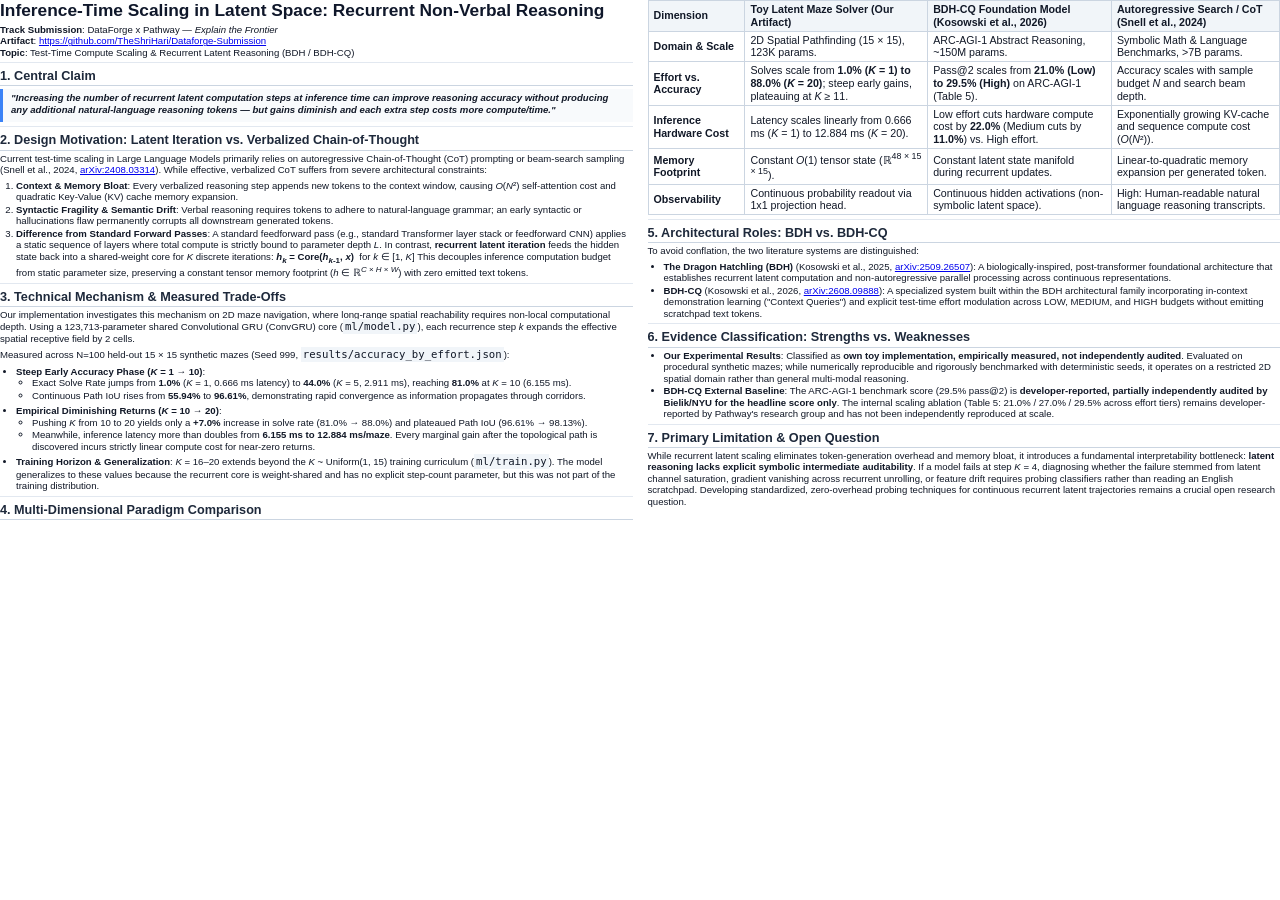
==== docs/one-page-summary.html @ 1d72c13e "docs: finalize hackathon documentation, MIT license, PDF summary, and verification checklist" ====
<!DOCTYPE html>
<html lang="en">
<head>
<meta charset="UTF-8">
<title>Inference-Time Scaling in Latent Space - Summary</title>
<style>
  @page {
    size: letter;
    margin: 0.3in;
  }
  body {
    font-family: -apple-system, BlinkMacSystemFont, "Segoe UI", Roboto, "Helvetica Neue", Arial, sans-serif;
    font-size: 7.2pt;
    line-height: 1.2;
    column-count: 2;
    column-gap: 15px;
    color: #111827;
    margin: 0;
    padding: 0;
  }
  h1 {
    font-size: 13pt;
    margin: 0 0 3px 0;
    color: #0f172a;
    font-weight: 700;
  }
  h3 {
    font-size: 9.5pt;
    margin: 6px 0 2px 0;
    color: #1e293b;
    border-bottom: 1px solid #cbd5e1;
    padding-bottom: 1px;
    font-weight: 600;
  }
  p {
    margin: 0 0 4px 0;
  }
  blockquote {
    margin: 3px 0;
    padding: 3px 8px;
    background: #f8fafc;
    border-left: 3px solid #3b82f6;
    font-style: italic;
  }
  table {
    width: 100%;
    border-collapse: collapse;
    margin: 4px 0;
    font-size: 8pt;
  }
  th, td {
    border: 1px solid #cbd5e1;
    padding: 2px 5px;
    text-align: left;
  }
  th {
    background: #f1f5f9;
    font-weight: 600;
  }
  ul, ol {
    margin: 0 0 4px 0;
    padding-left: 16px;
  }
  li {
    margin-bottom: 1px;
  }
  hr {
    border: none;
    border-top: 1px solid #e2e8f0;
    margin: 4px 0;
  }
  code {
    font-family: monospace;
    font-size: 8pt;
    background: #f1f5f9;
    padding: 1px 2px;
  }
</style>
</head>
<body>
<h1>Inference-Time Scaling in Latent Space: Recurrent Non-Verbal Reasoning</h1>

<p><strong>Track Submission</strong>: DataForge x Pathway — <em>Explain the Frontier</em><br />
<strong>Artifact</strong>: <a href="https://github.com/TheShriHari/Dataforge-Submission">https://github.com/TheShriHari/Dataforge-Submission</a><br />
<strong>Topic</strong>: Test-Time Compute Scaling &amp; Recurrent Latent Reasoning (BDH / BDH-CQ)</p>

<hr />

<h3>1. Central Claim</h3>

<blockquote>
  <p><strong>"Increasing the number of recurrent latent computation steps at inference time can improve reasoning accuracy without producing any additional natural-language reasoning tokens — but gains diminish and each extra step costs more compute/time."</strong></p>
</blockquote>

<hr />

<h3>2. Design Motivation: Latent Iteration vs. Verbalized Chain-of-Thought</h3>

<p>Current test-time scaling in Large Language Models primarily relies on autoregressive Chain-of-Thought (CoT) prompting or beam-search sampling (Snell et al., 2024, <a href="https://arxiv.org/abs/2408.03314">arXiv:2408.03314</a>). While effective, verbalized CoT suffers from severe architectural constraints:</p>

<ol>
<li><strong>Context &amp; Memory Bloat</strong>: Every verbalized reasoning step appends new tokens to the context window, causing <i>O</i>(<i>N</i>²) self-attention cost and quadratic Key-Value (KV) cache memory expansion.</li>
<li><strong>Syntactic Fragility &amp; Semantic Drift</strong>: Verbal reasoning requires tokens to adhere to natural-language grammar; an early syntactic or hallucinations flaw permanently corrupts all downstream generated tokens.</li>
<li><strong>Difference from Standard Forward Passes</strong>: A standard feedforward pass (e.g., standard Transformer layer stack or feedforward CNN) applies a static sequence of layers where total compute is strictly bound to parameter depth <i>L</i>. In contrast, <strong>recurrent latent iteration</strong> feeds the hidden state back into a shared-weight core for <i>K</i> discrete iterations:
<b><i>h<sub>k</sub></i> = Core(<i>h</i><sub><i>k</i>-1</sub>, <i>x</i>)</b> &nbsp;for <i>k</i> ∈ [1, <i>K</i>]
This decouples inference computation budget from static parameter size, preserving a constant tensor memory footprint (<i>h</i> ∈ ℝ<sup><i>C</i> × <i>H</i> × <i>W</i></sup>) with zero emitted text tokens.</li>
</ol>

<hr />

<h3>3. Technical Mechanism &amp; Measured Trade-Offs</h3>

<p>Our implementation investigates this mechanism on 2D maze navigation, where long-range spatial reachability requires non-local computational depth. Using a 123,713-parameter shared Convolutional GRU (ConvGRU) core (<code>ml/model.py</code>), each recurrence step <i>k</i> expands the effective spatial receptive field by 2 cells. </p>

<p>Measured across N=100 held-out 15 × 15 synthetic mazes (Seed 999, <code>results/accuracy_by_effort.json</code>):</p>

<ul>
<li><strong>Steep Early Accuracy Phase (<i>K</i> = 1 → 10)</strong>:
<ul>
<li>Exact Solve Rate jumps from <strong>1.0%</strong> (<i>K</i> = 1, 0.666 ms latency) to <strong>44.0%</strong> (<i>K</i> = 5, 2.911 ms), reaching <strong>81.0%</strong> at <i>K</i> = 10 (6.155 ms).</li>
<li>Continuous Path IoU rises from <strong>55.94%</strong> to <strong>96.61%</strong>, demonstrating rapid convergence as information propagates through corridors.</li>
</ul></li>
<li><strong>Empirical Diminishing Returns (<i>K</i> = 10 → 20)</strong>:
<ul>
<li>Pushing <i>K</i> from 10 to 20 yields only a <strong>+7.0%</strong> increase in solve rate (81.0% → 88.0%) and plateaued Path IoU (96.61% → 98.13%).</li>
<li>Meanwhile, inference latency more than doubles from <strong>6.155 ms to 12.884 ms/maze</strong>. Every marginal gain after the topological path is discovered incurs strictly linear compute cost for near-zero returns.</li>
</ul></li>
<li><strong>Training Horizon &amp; Generalization</strong>: <i>K</i> = 16–20 extends beyond the <i>K</i> ~ Uniform(1, 15) training curriculum (<code>ml/train.py</code>). The model generalizes to these values because the recurrent core is weight-shared and has no explicit step-count parameter, but this was not part of the training distribution.</li>
</ul>

<hr />

<h3>4. Multi-Dimensional Paradigm Comparison</h3>

<table>
<thead>
<tr>
  <th>Dimension</th>
  <th>Toy Latent Maze Solver (Our Artifact)</th>
  <th>BDH-CQ Foundation Model (Kosowski et al., 2026)</th>
  <th>Autoregressive Search / CoT (Snell et al., 2024)</th>
</tr>
</thead>
<tbody>
<tr>
  <td><strong>Domain &amp; Scale</strong></td>
  <td>2D Spatial Pathfinding (15 × 15), 123K params.</td>
  <td>ARC-AGI-1 Abstract Reasoning, ~150M params.</td>
  <td>Symbolic Math &amp; Language Benchmarks, &gt;7B params.</td>
</tr>
<tr>
  <td><strong>Effort vs. Accuracy</strong></td>
  <td>Solves scale from <strong>1.0% (<i>K</i> = 1) to 88.0% (<i>K</i> = 20)</strong>; steep early gains, plateauing at <i>K</i> ≥ 11.</td>
  <td>Pass@2 scales from <strong>21.0% (Low) to 29.5% (High)</strong> on ARC-AGI-1 (Table 5).</td>
  <td>Accuracy scales with sample budget <i>N</i> and search beam depth.</td>
</tr>
<tr>
  <td><strong>Inference Hardware Cost</strong></td>
  <td>Latency scales linearly from 0.666 ms (<i>K</i> = 1) to 12.884 ms (<i>K</i> = 20).</td>
  <td>Low effort cuts hardware compute cost by <strong>22.0%</strong> (Medium cuts by <strong>11.0%</strong>) vs. High effort.</td>
  <td>Exponentially growing KV-cache and sequence compute cost (<i>O</i>(<i>N</i>²)).</td>
</tr>
<tr>
  <td><strong>Memory Footprint</strong></td>
  <td>Constant <i>O</i>(1) tensor state (ℝ<sup>48 × 15 × 15</sup>).</td>
  <td>Constant latent state manifold during recurrent updates.</td>
  <td>Linear-to-quadratic memory expansion per generated token.</td>
</tr>
<tr>
  <td><strong>Observability</strong></td>
  <td>Continuous probability readout via 1x1 projection head.</td>
  <td>Continuous hidden activations (non-symbolic latent space).</td>
  <td>High: Human-readable natural language reasoning transcripts.</td>
</tr>
</tbody>
</table>

<hr />

<h3>5. Architectural Roles: BDH vs. BDH-CQ</h3>

<p>To avoid conflation, the two literature systems are distinguished:</p>

<ul>
<li><strong>The Dragon Hatchling (BDH)</strong> (Kosowski et al., 2025, <a href="https://arxiv.org/abs/2509.26507">arXiv:2509.26507</a>): A biologically-inspired, post-transformer foundational architecture that establishes recurrent latent computation and non-autoregressive parallel processing across continuous representations.</li>
<li><strong>BDH-CQ</strong> (Kosowski et al., 2026, <a href="https://arxiv.org/abs/2608.09888">arXiv:2608.09888</a>): A specialized system built within the BDH architectural family incorporating in-context demonstration learning ("Context Queries") and explicit test-time effort modulation across LOW, MEDIUM, and HIGH budgets without emitting scratchpad text tokens.</li>
</ul>

<hr />

<h3>6. Evidence Classification: Strengths vs. Weaknesses</h3>

<ul>
<li><strong>Our Experimental Results</strong>: Classified as <strong>own toy implementation, empirically measured, not independently audited</strong>. Evaluated on procedural synthetic mazes; while numerically reproducible and rigorously benchmarked with deterministic seeds, it operates on a restricted 2D spatial domain rather than general multi-modal reasoning.</li>
<li><strong>BDH-CQ External Baseline</strong>: The ARC-AGI-1 benchmark score (29.5% pass@2) is <strong>developer-reported, partially independently audited by Bielik/NYU for the headline score only</strong>. The internal scaling ablation (Table 5: 21.0% / 27.0% / 29.5% across effort tiers) remains developer-reported by Pathway's research group and has not been independently reproduced at scale.</li>
</ul>

<hr />

<h3>7. Primary Limitation &amp; Open Question</h3>

<p>While recurrent latent scaling eliminates token-generation overhead and memory bloat, it introduces a fundamental interpretability bottleneck: <strong>latent reasoning lacks explicit symbolic intermediate auditability</strong>. If a model fails at step <i>K</i> = 4, diagnosing whether the failure stemmed from latent channel saturation, gradient vanishing across recurrent unrolling, or feature drift requires probing classifiers rather than reading an English scratchpad. Developing standardized, zero-overhead probing techniques for continuous recurrent latent trajectories remains a crucial open research question.</p>

</body>
</html>
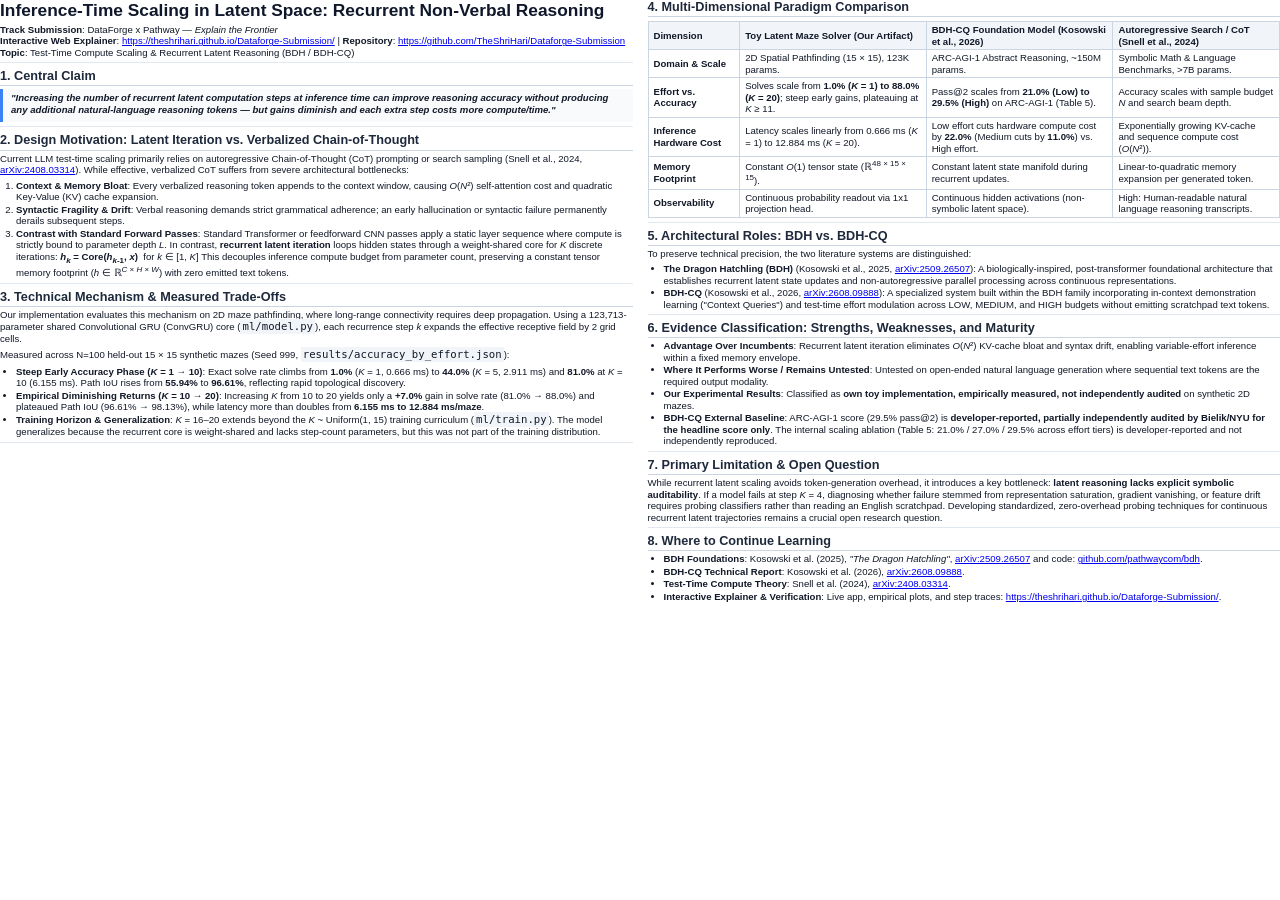
==== commit c4996319: "docs: update one-page summary with live GitHub Pages link and strict compliance with Pathway problem" ====
--- a/docs/one-page-summary.html
+++ b/docs/one-page-summary.html
@@ -31,6 +31,7 @@
     border-bottom: 1px solid #cbd5e1;
     padding-bottom: 1px;
     font-weight: 600;
+    break-after: avoid;
   }
   p {
     margin: 0 0 4px 0;
@@ -46,7 +47,9 @@
     width: 100%;
     border-collapse: collapse;
     margin: 4px 0;
-    font-size: 8pt;
+    font-size: 7.2pt;
+    break-inside: avoid;
+    page-break-inside: avoid;
   }
   th, td {
     border: 1px solid #cbd5e1;
@@ -81,7 +84,7 @@
 <h1>Inference-Time Scaling in Latent Space: Recurrent Non-Verbal Reasoning</h1>
 
 <p><strong>Track Submission</strong>: DataForge x Pathway — <em>Explain the Frontier</em><br />
-<strong>Artifact</strong>: <a href="https://github.com/TheShriHari/Dataforge-Submission">https://github.com/TheShriHari/Dataforge-Submission</a><br />
+<strong>Interactive Web Explainer</strong>: <a href="https://theshrihari.github.io/Dataforge-Submission/">https://theshrihari.github.io/Dataforge-Submission/</a> | <strong>Repository</strong>: <a href="https://github.com/TheShriHari/Dataforge-Submission">https://github.com/TheShriHari/Dataforge-Submission</a><br />
 <strong>Topic</strong>: Test-Time Compute Scaling &amp; Recurrent Latent Reasoning (BDH / BDH-CQ)</p>
 
 <hr />
@@ -96,36 +99,28 @@
 
 <h3>2. Design Motivation: Latent Iteration vs. Verbalized Chain-of-Thought</h3>
 
-<p>Current test-time scaling in Large Language Models primarily relies on autoregressive Chain-of-Thought (CoT) prompting or beam-search sampling (Snell et al., 2024, <a href="https://arxiv.org/abs/2408.03314">arXiv:2408.03314</a>). While effective, verbalized CoT suffers from severe architectural constraints:</p>
+<p>Current LLM test-time scaling primarily relies on autoregressive Chain-of-Thought (CoT) prompting or search sampling (Snell et al., 2024, <a href="https://arxiv.org/abs/2408.03314">arXiv:2408.03314</a>). While effective, verbalized CoT suffers from severe architectural bottlenecks:</p>
 
 <ol>
-<li><strong>Context &amp; Memory Bloat</strong>: Every verbalized reasoning step appends new tokens to the context window, causing <i>O</i>(<i>N</i>²) self-attention cost and quadratic Key-Value (KV) cache memory expansion.</li>
-<li><strong>Syntactic Fragility &amp; Semantic Drift</strong>: Verbal reasoning requires tokens to adhere to natural-language grammar; an early syntactic or hallucinations flaw permanently corrupts all downstream generated tokens.</li>
-<li><strong>Difference from Standard Forward Passes</strong>: A standard feedforward pass (e.g., standard Transformer layer stack or feedforward CNN) applies a static sequence of layers where total compute is strictly bound to parameter depth <i>L</i>. In contrast, <strong>recurrent latent iteration</strong> feeds the hidden state back into a shared-weight core for <i>K</i> discrete iterations:
+<li><strong>Context &amp; Memory Bloat</strong>: Every verbalized reasoning token appends to the context window, causing <i>O</i>(<i>N</i>²) self-attention cost and quadratic Key-Value (KV) cache expansion.</li>
+<li><strong>Syntactic Fragility &amp; Drift</strong>: Verbal reasoning demands strict grammatical adherence; an early hallucination or syntactic failure permanently derails subsequent steps.</li>
+<li><strong>Contrast with Standard Forward Passes</strong>: Standard Transformer or feedforward CNN passes apply a static layer sequence where compute is strictly bound to parameter depth <i>L</i>. In contrast, <strong>recurrent latent iteration</strong> loops hidden states through a weight-shared core for <i>K</i> discrete iterations:
 <b><i>h<sub>k</sub></i> = Core(<i>h</i><sub><i>k</i>-1</sub>, <i>x</i>)</b> &nbsp;for <i>k</i> ∈ [1, <i>K</i>]
-This decouples inference computation budget from static parameter size, preserving a constant tensor memory footprint (<i>h</i> ∈ ℝ<sup><i>C</i> × <i>H</i> × <i>W</i></sup>) with zero emitted text tokens.</li>
+This decouples inference compute budget from parameter count, preserving a constant tensor memory footprint (<i>h</i> ∈ ℝ<sup><i>C</i> × <i>H</i> × <i>W</i></sup>) with zero emitted text tokens.</li>
 </ol>
 
 <hr />
 
 <h3>3. Technical Mechanism &amp; Measured Trade-Offs</h3>
 
-<p>Our implementation investigates this mechanism on 2D maze navigation, where long-range spatial reachability requires non-local computational depth. Using a 123,713-parameter shared Convolutional GRU (ConvGRU) core (<code>ml/model.py</code>), each recurrence step <i>k</i> expands the effective spatial receptive field by 2 cells. </p>
+<p>Our implementation evaluates this mechanism on 2D maze pathfinding, where long-range connectivity requires deep propagation. Using a 123,713-parameter shared Convolutional GRU (ConvGRU) core (<code>ml/model.py</code>), each recurrence step <i>k</i> expands the effective receptive field by 2 grid cells.</p>
 
 <p>Measured across N=100 held-out 15 × 15 synthetic mazes (Seed 999, <code>results/accuracy_by_effort.json</code>):</p>
 
 <ul>
-<li><strong>Steep Early Accuracy Phase (<i>K</i> = 1 → 10)</strong>:
-<ul>
-<li>Exact Solve Rate jumps from <strong>1.0%</strong> (<i>K</i> = 1, 0.666 ms latency) to <strong>44.0%</strong> (<i>K</i> = 5, 2.911 ms), reaching <strong>81.0%</strong> at <i>K</i> = 10 (6.155 ms).</li>
-<li>Continuous Path IoU rises from <strong>55.94%</strong> to <strong>96.61%</strong>, demonstrating rapid convergence as information propagates through corridors.</li>
-</ul></li>
-<li><strong>Empirical Diminishing Returns (<i>K</i> = 10 → 20)</strong>:
-<ul>
-<li>Pushing <i>K</i> from 10 to 20 yields only a <strong>+7.0%</strong> increase in solve rate (81.0% → 88.0%) and plateaued Path IoU (96.61% → 98.13%).</li>
-<li>Meanwhile, inference latency more than doubles from <strong>6.155 ms to 12.884 ms/maze</strong>. Every marginal gain after the topological path is discovered incurs strictly linear compute cost for near-zero returns.</li>
-</ul></li>
-<li><strong>Training Horizon &amp; Generalization</strong>: <i>K</i> = 16–20 extends beyond the <i>K</i> ~ Uniform(1, 15) training curriculum (<code>ml/train.py</code>). The model generalizes to these values because the recurrent core is weight-shared and has no explicit step-count parameter, but this was not part of the training distribution.</li>
+<li><strong>Steep Early Accuracy Phase (<i>K</i> = 1 → 10)</strong>: Exact solve rate climbs from <strong>1.0%</strong> (<i>K</i> = 1, 0.666 ms) to <strong>44.0%</strong> (<i>K</i> = 5, 2.911 ms) and <strong>81.0%</strong> at <i>K</i> = 10 (6.155 ms). Path IoU rises from <strong>55.94%</strong> to <strong>96.61%</strong>, reflecting rapid topological discovery.</li>
+<li><strong>Empirical Diminishing Returns (<i>K</i> = 10 → 20)</strong>: Increasing <i>K</i> from 10 to 20 yields only a <strong>+7.0%</strong> gain in solve rate (81.0% → 88.0%) and plateaued Path IoU (96.61% → 98.13%), while latency more than doubles from <strong>6.155 ms to 12.884 ms/maze</strong>.</li>
+<li><strong>Training Horizon &amp; Generalization</strong>: <i>K</i> = 16–20 extends beyond the <i>K</i> ~ Uniform(1, 15) training curriculum (<code>ml/train.py</code>). The model generalizes because the recurrent core is weight-shared and lacks step-count parameters, but this was not part of the training distribution.</li>
 </ul>
 
 <hr />
@@ -179,27 +174,40 @@
 
 <h3>5. Architectural Roles: BDH vs. BDH-CQ</h3>
 
-<p>To avoid conflation, the two literature systems are distinguished:</p>
-
-<ul>
-<li><strong>The Dragon Hatchling (BDH)</strong> (Kosowski et al., 2025, <a href="https://arxiv.org/abs/2509.26507">arXiv:2509.26507</a>): A biologically-inspired, post-transformer foundational architecture that establishes recurrent latent computation and non-autoregressive parallel processing across continuous representations.</li>
-<li><strong>BDH-CQ</strong> (Kosowski et al., 2026, <a href="https://arxiv.org/abs/2608.09888">arXiv:2608.09888</a>): A specialized system built within the BDH architectural family incorporating in-context demonstration learning ("Context Queries") and explicit test-time effort modulation across LOW, MEDIUM, and HIGH budgets without emitting scratchpad text tokens.</li>
-</ul>
-
-<hr />
-
-<h3>6. Evidence Classification: Strengths vs. Weaknesses</h3>
-
-<ul>
-<li><strong>Our Experimental Results</strong>: Classified as <strong>own toy implementation, empirically measured, not independently audited</strong>. Evaluated on procedural synthetic mazes; while numerically reproducible and rigorously benchmarked with deterministic seeds, it operates on a restricted 2D spatial domain rather than general multi-modal reasoning.</li>
-<li><strong>BDH-CQ External Baseline</strong>: The ARC-AGI-1 benchmark score (29.5% pass@2) is <strong>developer-reported, partially independently audited by Bielik/NYU for the headline score only</strong>. The internal scaling ablation (Table 5: 21.0% / 27.0% / 29.5% across effort tiers) remains developer-reported by Pathway's research group and has not been independently reproduced at scale.</li>
+<p>To preserve technical precision, the two literature systems are distinguished:</p>
+
+<ul>
+<li><strong>The Dragon Hatchling (BDH)</strong> (Kosowski et al., 2025, <a href="https://arxiv.org/abs/2509.26507">arXiv:2509.26507</a>): A biologically-inspired, post-transformer foundational architecture that establishes recurrent latent state updates and non-autoregressive parallel processing across continuous representations.</li>
+<li><strong>BDH-CQ</strong> (Kosowski et al., 2026, <a href="https://arxiv.org/abs/2608.09888">arXiv:2608.09888</a>): A specialized system built within the BDH family incorporating in-context demonstration learning ("Context Queries") and test-time effort modulation across LOW, MEDIUM, and HIGH budgets without emitting scratchpad text tokens.</li>
+</ul>
+
+<hr />
+
+<h3>6. Evidence Classification: Strengths, Weaknesses, and Maturity</h3>
+
+<ul>
+<li><strong>Advantage Over Incumbents</strong>: Recurrent latent iteration eliminates <i>O</i>(<i>N</i>²) KV-cache bloat and syntax drift, enabling variable-effort inference within a fixed memory envelope.</li>
+<li><strong>Where It Performs Worse / Remains Untested</strong>: Untested on open-ended natural language generation where sequential text tokens are the required output modality.</li>
+<li><strong>Our Experimental Results</strong>: Classified as <strong>own toy implementation, empirically measured, not independently audited</strong> on synthetic 2D mazes.</li>
+<li><strong>BDH-CQ External Baseline</strong>: ARC-AGI-1 score (29.5% pass@2) is <strong>developer-reported, partially independently audited by Bielik/NYU for the headline score only</strong>. The internal scaling ablation (Table 5: 21.0% / 27.0% / 29.5% across effort tiers) is developer-reported and not independently reproduced.</li>
 </ul>
 
 <hr />
 
 <h3>7. Primary Limitation &amp; Open Question</h3>
 
-<p>While recurrent latent scaling eliminates token-generation overhead and memory bloat, it introduces a fundamental interpretability bottleneck: <strong>latent reasoning lacks explicit symbolic intermediate auditability</strong>. If a model fails at step <i>K</i> = 4, diagnosing whether the failure stemmed from latent channel saturation, gradient vanishing across recurrent unrolling, or feature drift requires probing classifiers rather than reading an English scratchpad. Developing standardized, zero-overhead probing techniques for continuous recurrent latent trajectories remains a crucial open research question.</p>
+<p>While recurrent latent scaling avoids token-generation overhead, it introduces a key bottleneck: <strong>latent reasoning lacks explicit symbolic auditability</strong>. If a model fails at step <i>K</i> = 4, diagnosing whether failure stemmed from representation saturation, gradient vanishing, or feature drift requires probing classifiers rather than reading an English scratchpad. Developing standardized, zero-overhead probing techniques for continuous recurrent latent trajectories remains a crucial open research question.</p>
+
+<hr />
+
+<h3>8. Where to Continue Learning</h3>
+
+<ul>
+<li><strong>BDH Foundations</strong>: Kosowski et al. (2025), <em>"The Dragon Hatchling"</em>, <a href="https://arxiv.org/abs/2509.26507">arXiv:2509.26507</a> and code: <a href="https://github.com/pathwaycom/bdh">github.com/pathwaycom/bdh</a>.</li>
+<li><strong>BDH-CQ Technical Report</strong>: Kosowski et al. (2026), <a href="https://arxiv.org/abs/2608.09888">arXiv:2608.09888</a>.</li>
+<li><strong>Test-Time Compute Theory</strong>: Snell et al. (2024), <a href="https://arxiv.org/abs/2408.03314">arXiv:2408.03314</a>.</li>
+<li><strong>Interactive Explainer &amp; Verification</strong>: Live app, empirical plots, and step traces: <a href="https://theshrihari.github.io/Dataforge-Submission/">https://theshrihari.github.io/Dataforge-Submission/</a>.</li>
+</ul>
 
 </body>
 </html>
